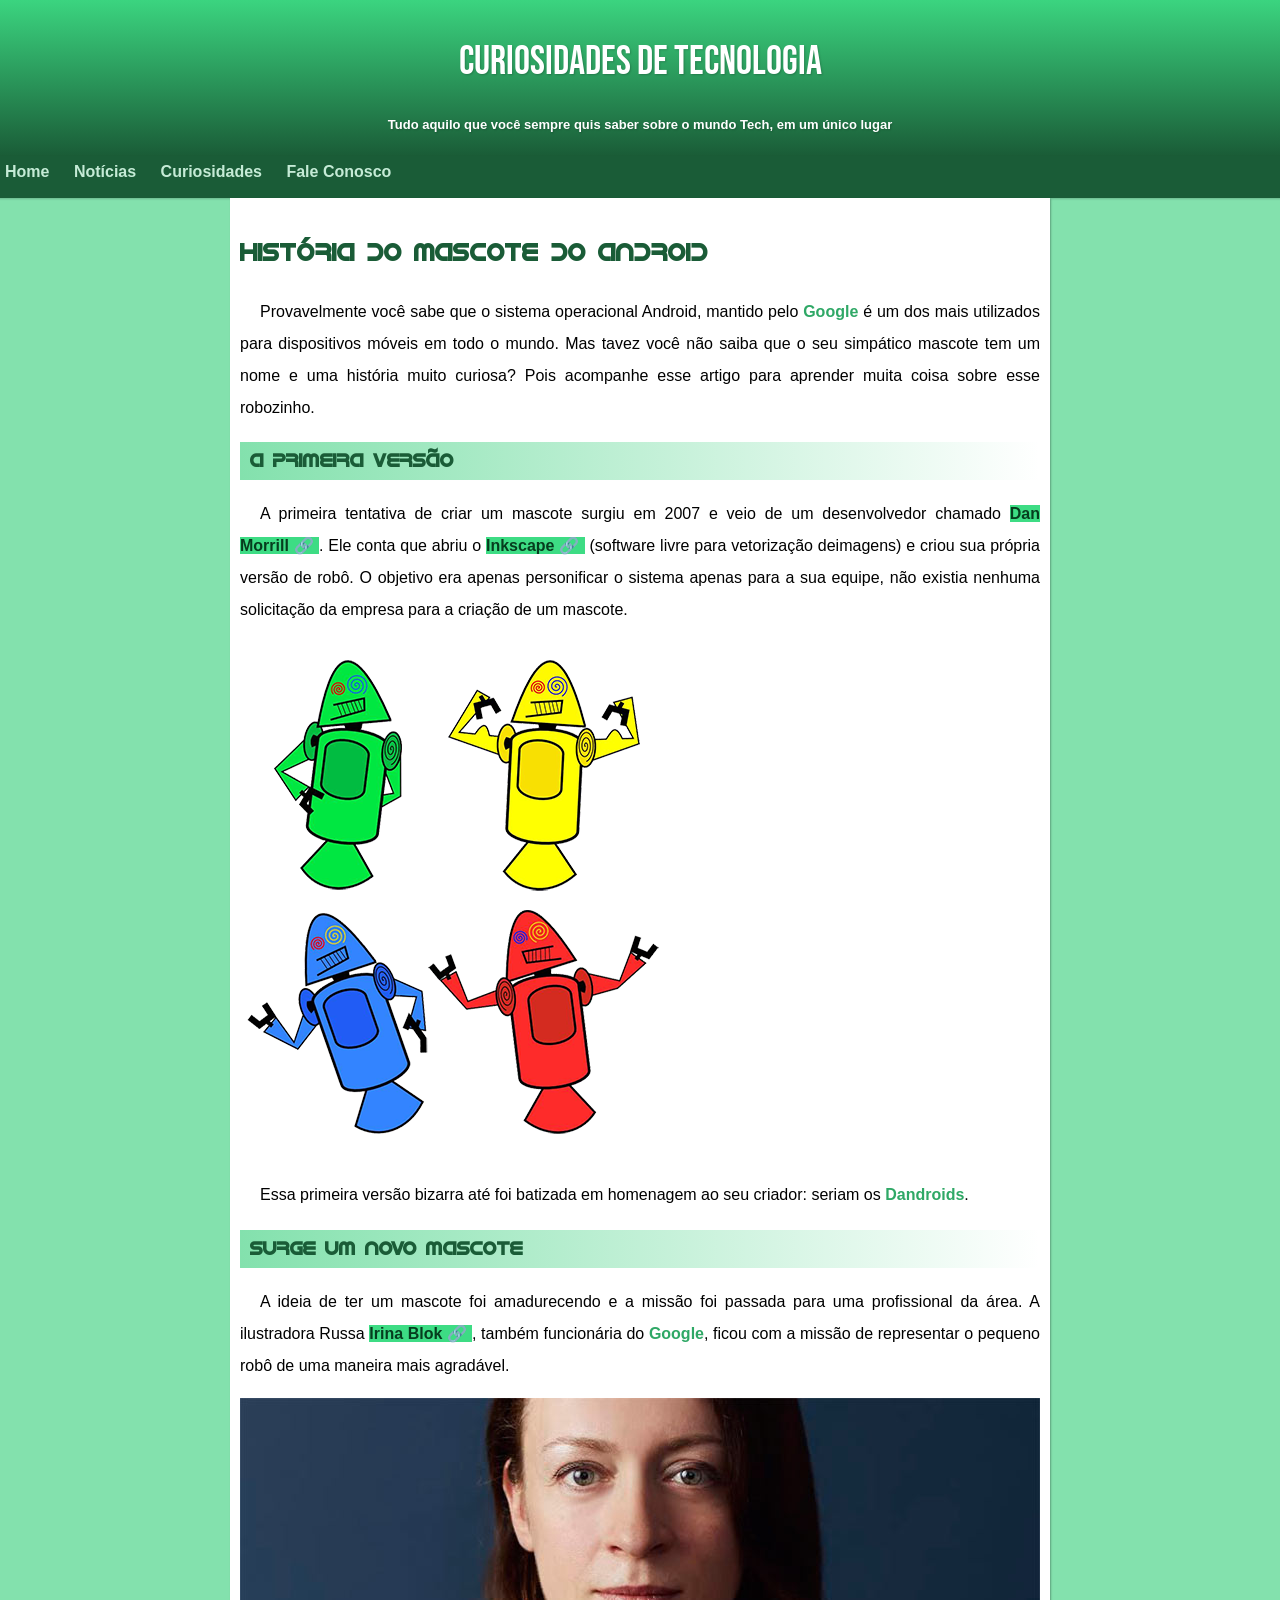
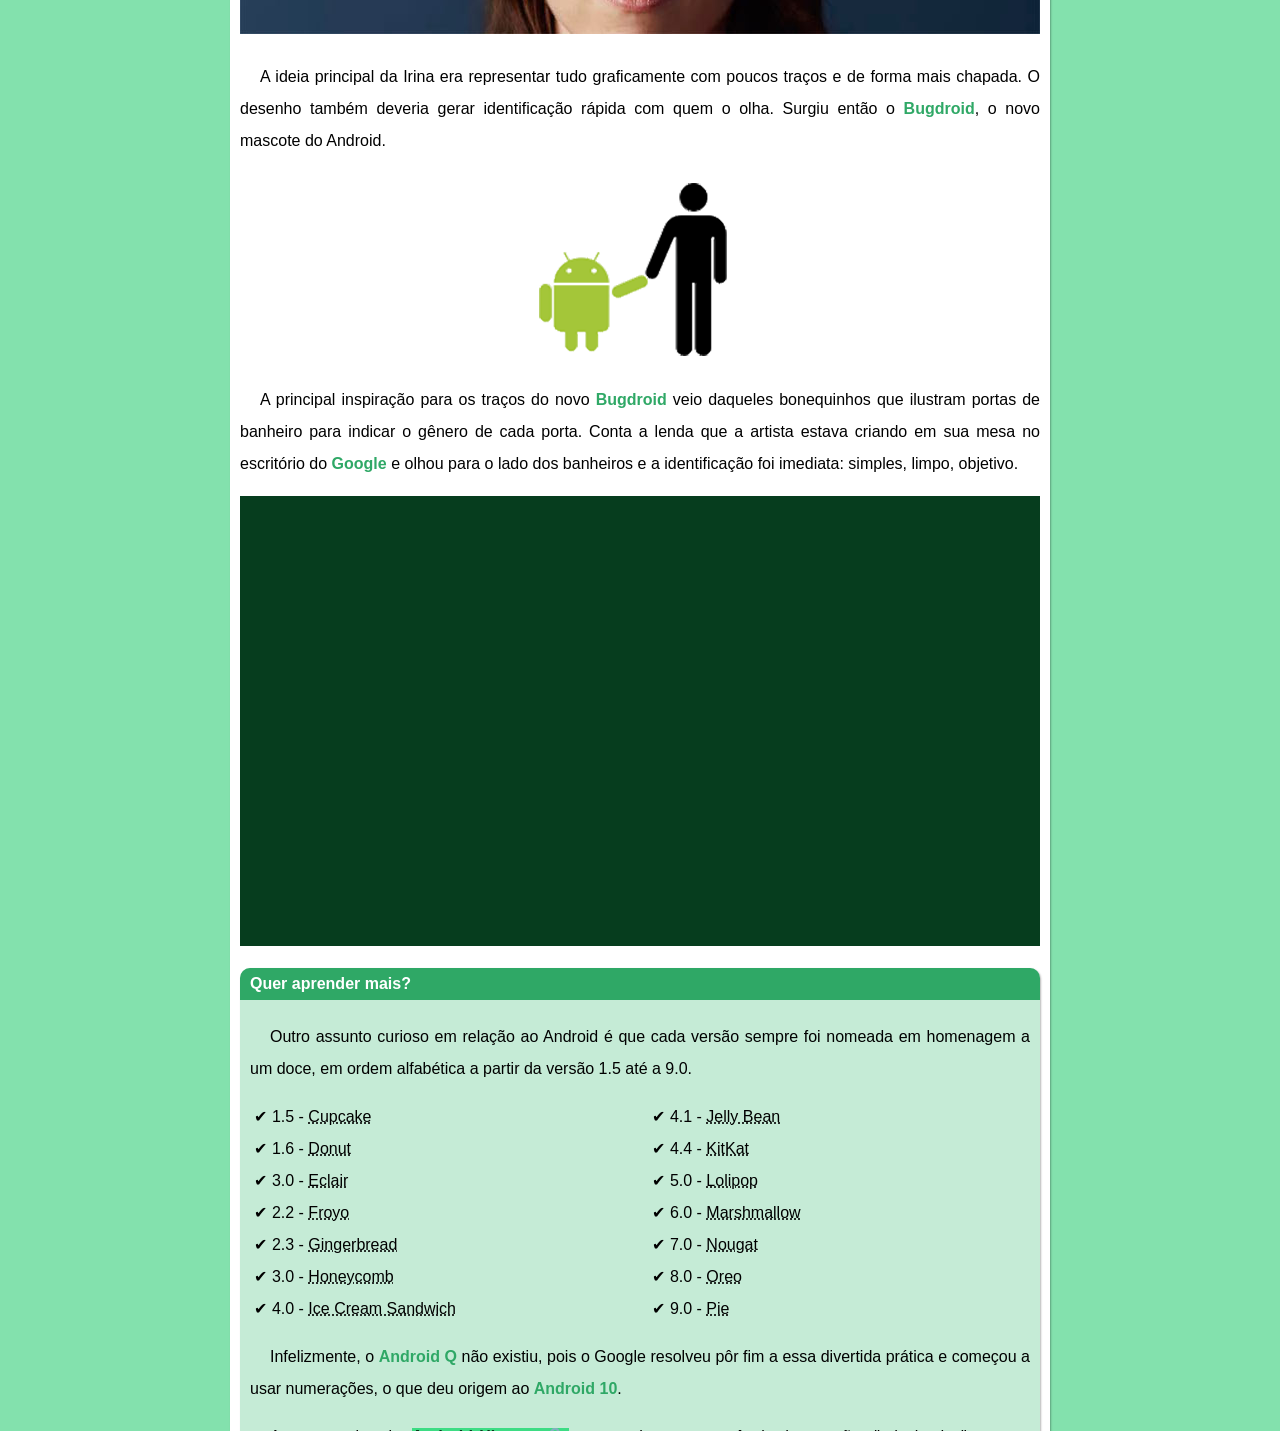
==== testing.html @ 819b612d "Add initial website files and assets Add a new testing HTML page and supporting assets for a simple " ====
<!DOCTYPE html>
<html lang="pt-br">

<head>
    <meta charset="UTF-8">
    <meta name="viewport" content="width=device-width, initial-scale=1.0">
    <title>Refazendo</title>
    <link rel="stylesheet" href="estilo/style-test.css">
    <link rel="shortcut icon" href="favicon.ico" type="image/x-icon">
</head>

<body>
    <header>
        <h1>Curiosidades de Tecnologia</h1>
        <p>Tudo aquilo que você sempre quis saber sobre o mundo Tech, em um único lugar</p>
    </header>
    <nav>
        <a href="#">Home</a>
        <a href="#">Notícias</a>
        <a href="#">Curiosidades</a>
        <a href="#">Fale Conosco</a>
    </nav>
    <main>
        <article>
            <h2 class="font-droid">História do Mascote do Android</h2>
            <p>Provavelmente você sabe que o sistema operacional Android, mantido pelo <span>Google</span> é um dos mais utilizados para dispositivos móveis em todo o mundo. Mas tavez você não saiba que o seu simpático mascote tem um nome e uma história muito curiosa? Pois acompanhe esse artigo para aprender muita coisa sobre esse robozinho.</p>
            <h3 class="font-droid">A primeira versão</h3>
            <p>A primeira tentativa de criar um mascote surgiu em 2007 e veio de um desenvolvedor chamado <a href="https://androidcommunity.com/dan-morrill-shows-us-the-android-mascot-that-almost-was-20130103/" target="_blank">Dan Morrill</a>. Ele conta que abriu o <a href="https://inkscape.org" target="_blank">Inkscape</a> (software livre para vetorização deimagens) e criou sua própria versão de robô. O objetivo era apenas personificar o sistema apenas para a sua equipe, não existia nenhuma solicitação da empresa para a criação de um mascote.</p>
            <picture>
                <source media="(max-width: 600px)" srcset="imagens/dan-droids-pq.png">
                <img src="imagens/dan-droids.png" alt="Imagem do Dan Droid" class="fotinhas">
            </picture>
            <p>Essa primeira versão bizarra até foi batizada em homenagem ao seu criador: seriam os <span>Dandroids</span>.</p>
            <h3 class="font-droid">Surge um novo mascote</h3>
            <p>A ideia de ter um mascote foi amadurecendo e a missão foi passada para uma profissional da área. A ilustradora Russa <a href="https://www.irinablok.com/" target="_blank">Irina Blok</a>, também funcionária do <span>Google</span>, ficou com a missão de representar o pequeno robô de uma maneira mais agradável.</p>

            <picture>
                <source media="(max-width: 420px)" srcset="imagens/irina-blok-pq.jpg">
                <img src="imagens/irina-blok.jpg" alt="Imagem da Irina Blok" class="fotinhas">
            </picture>

            <p>A ideia principal da Irina era representar tudo graficamente com poucos traços e de forma mais chapada. O desenho também deveria gerar identificação rápida com quem o olha. Surgiu então o <span>Bugdroid</span>, o novo mascote do Android.</p>

            <img src="imagens/bugdroid.png" alt="Imagem do Bugdroid" id="bugdroid">

            <p>A principal inspiração para os traços do novo <span>Bugdroid</span> veio daqueles bonequinhos que ilustram portas de banheiro para indicar o gênero de cada porta. Conta a lenda que a artista estava criando em sua mesa no escritório do <span>Google</span> e olhou para o lado dos banheiros e a identificação foi imediata: simples, limpo, objetivo.</p>

            <div>
                <iframe width="560" height="315" src="https://www.youtube.com/embed/l2UDgpLz20M?si=LlPFljSMOOnYda_y" title="YouTube video player" frameborder="0" allow="accelerometer; autoplay; clipboard-write; encrypted-media; gyroscope; picture-in-picture; web-share" referrerpolicy="strict-origin-when-cross-origin" allowfullscreen></iframe>
            </div>

            <aside>
                <h4>Quer aprender mais? </h4>
                <p>Outro assunto curioso em relação ao Android é que cada versão sempre foi nomeada em homenagem a um doce, em ordem alfabética a partir da versão 1.5 até a 9.0.</p>
                <ul>
                    <li>1.5 - <abbr title="bolinho">Cupcake</abbr>
                    <li>1.6 - <abbr title="rosquinha">Donut</abbr>                   
                    <li>3.0 - <abbr title="pão de mel">Eclair</abbr>                    
                    <li>2.2 - <abbr title="sorvete">Froyo</abbr>                   
                    <li>2.3 - <abbr title="biscoito de gengibre">Gingerbread</abbr>
                    <li>3.0 - <abbr title="honeycomb">Honeycomb</abbr>
                    <li>4.0 - <abbr title="sorvete de casquinha">Ice Cream Sandwich</abbr> 
                    <li>4.1 - <abbr title="bolo de jujuba">Jelly Bean</abbr>
                    <li>4.4 - <abbr title="kit kat">KitKat</abbr>                   
                    <li>5.0 - <abbr title="pirulito">Lolipop</abbr>
                    <li>6.0 - <abbr title="marshmallow">Marshmallow</abbr>
                    <li>7.0 - <abbr title="nougat">Nougat</abbr>                    
                    <li>8.0 - <abbr title="oreo">Oreo</abbr>                  
                    <li>9.0 - <abbr title="torta">Pie</abbr>             
                </ul>
                <p>Infelizmente, o <span>Android Q</span> não existiu, pois o Google resolveu pôr fim a essa divertida prática e começou a usar numerações, o que deu origem ao <span>Android 10</span>.</p>
                <p>Acesse aqui o site <a href="https://www.android.com/" target="_blank">Android History</a> para conhecer a sequência das versões "adocicadas" e o que cada uma trouxe para o sistema Android.</p>
            </aside>
            <p>Então é isso! Espero que você tenha gostado do nosso artigo com essa curiosidade sobre o sistema <span>Android</span> e seu simpático mascote.</p>
        </article>
    </main>
    <footer>
        <p>Site criado por <strong>Gustavo Guanabara</strong> para o <strong>CursoemVideo</strong>.</p>
    </footer>
</body>
</html>
---- estilo/style-test.css ----
@import url('https://fonts.googleapis.com/css2?family=Bebas+Neue&display=swap');
*{
    line-height: 2em;
}
@font-face{
    font-family: 'Android';
    src: url(../fonte/idroid.otf) format('opentype');
    font-weight: normal;
}
:root{
    --cor0: #c5ebd6;
    --cor1: #83e1ad;
    --cor2: #3ddc84;
    --cor3: #2fa866;
    --cor4: #1a5c37;
    --cor5: #063d1e;
    --fonte0: Arial, Helvetica, sans-serif;
    --fonte1: "Bebas Neue", cursive;
    --fonte2: 'Android', sans-serif;
}
body{
    font-family: var(--fonte0);
    color: var(--cor0);
    background-color: var(--cor1);
    margin: 0;
}
header{
    text-align: center;
    color: white;
    font-family: var(--fonte1);
    background-image: linear-gradient(to bottom, var(--cor2), var(--cor4));
    padding: 5px;
    margin-left: -10px;
    margin-right: -10px;
    margin-top: -10px;
    text-shadow: 1px 1px 2px rgba(0, 0, 0, 0.199);
}
header h1{
    margin-bottom: 0px;
    font-family: var(--fonte1);
    font-size: 2.5em;
    font-weight: normal;
}
header p{
    font-weight: normal;
    margin-top: 10px;
    font-family: var(--fonte0);
    font-weight: bold;
    font-size: small;
    padding-left: 5px;
    padding-right: 5px;
}
nav{
    color: white;
    background-color: var(--cor4);
    margin-left: -10px;
    margin-right: -10px;
    padding-bottom: 10px;
    padding-left: 5px;
    box-shadow: 1px 1px 2px rgba(0, 0, 0, 0.199);
}
nav a{
    text-decoration: none;
    color: var(--cor0);
    font-family: var(--fonte0);
    padding: 10px;
    font-size: 1em;
    font-weight: bold;
}
nav a:hover{
    background-color: var(--cor3);
    color: var(--cor4);
    border-radius: 3px;
}
main{
    background-color: white;
    margin: auto;
    padding: 10px;
    box-shadow: 1px 1px 2px rgba(0, 0, 0, 0.288);
    border-radius: 0 0 10px 10px;
    min-width: 250px;
    max-width: 800px;
}
.font-droid{
font-family: var(--fonte2);
color: var(--cor4);
}
main article h3{
    background-image: linear-gradient(to right, var(--cor1), transparent);
    text-indent: 10px;
}
main p{
    color: black;
    text-indent: 20px;
    text-align: justify;
    font-family: var(--fonte0);
}
main article a{
        text-decoration: none;
        background-color: var(--cor2);
        color: var(--cor5);
        font-weight: bold;
}
main article a:hover{
    text-decoration: underline;
}
main article a::after{
    content: "\00a0\1F517\00a0";
}
main span{
    color: var(--cor3);
    font-weight: bold;
}
.fotinhas{
    max-width: 100%;
    height: auto;
}
#bugdroid{
    display: block;
    margin: auto;
    max-width: 100%;
}
div{
    position: relative;
    padding-top: 56.25%;
    background-color: var(--cor5);
}
div iframe{
    position: absolute;
    top: 0;
    left: 0;
    width: 100%;
    height: 100%;
}
aside{
    background-color: var(--cor0);
    border-radius: 10px;
    box-shadow: 1px 1px 2px rgba(0, 0, 0, 0.288);
    padding: 0px 10px 10px 10px;
}
h4{
    background-color: var(--cor3);
    border-radius: 10px 10px 0 0;
    color: white;
    text-indent: 10px;
    margin-left: -10px;
    margin-right: -10px;
}
aside ul{
    columns: 2;
    list-style-position: inside;
    color: black;
    list-style: none;
    padding-left: 0px;
}

li::before{
    content: '\00a0\2714\00a0';
}
footer{
    background-color: var(--cor5);
    color: white;
    margin-left: -10px;
    margin-right: -10px;
    margin-bottom: -20px;
    text-align: center;
    padding: 0 10px;
    
}
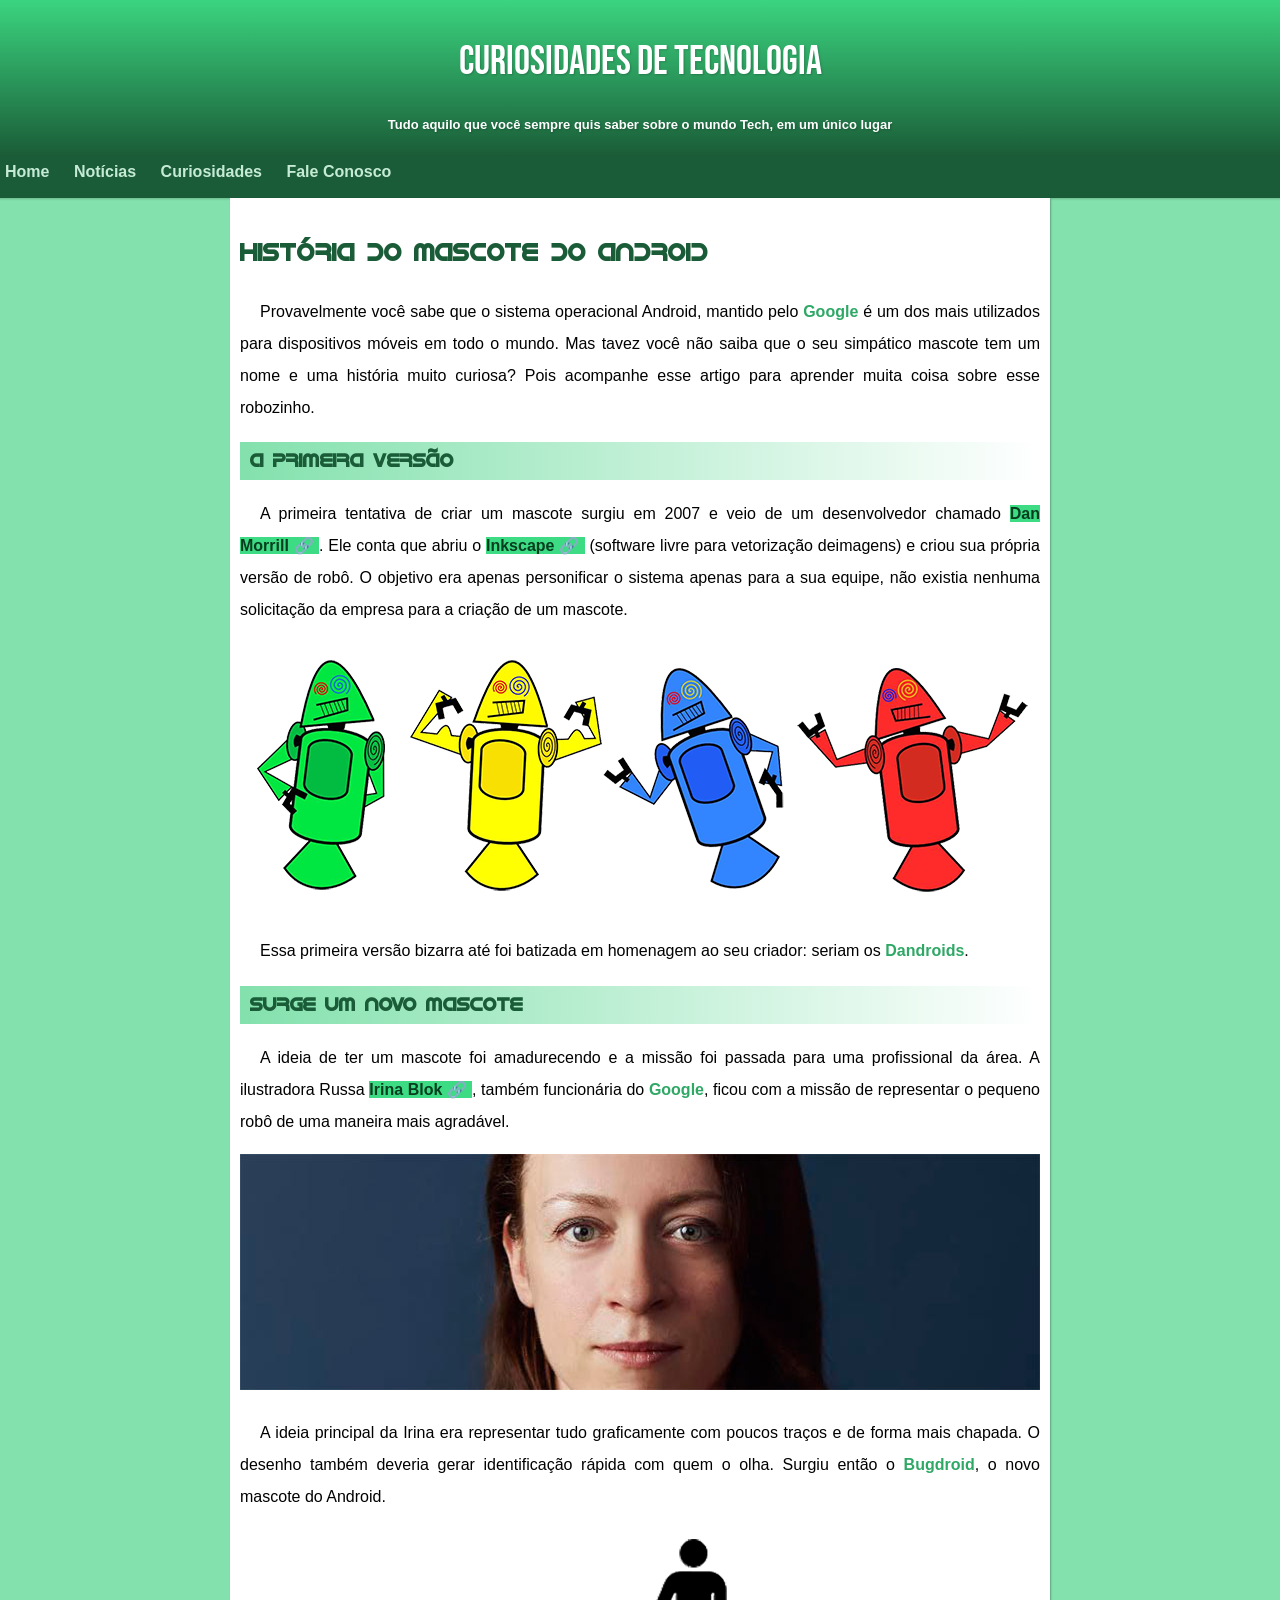
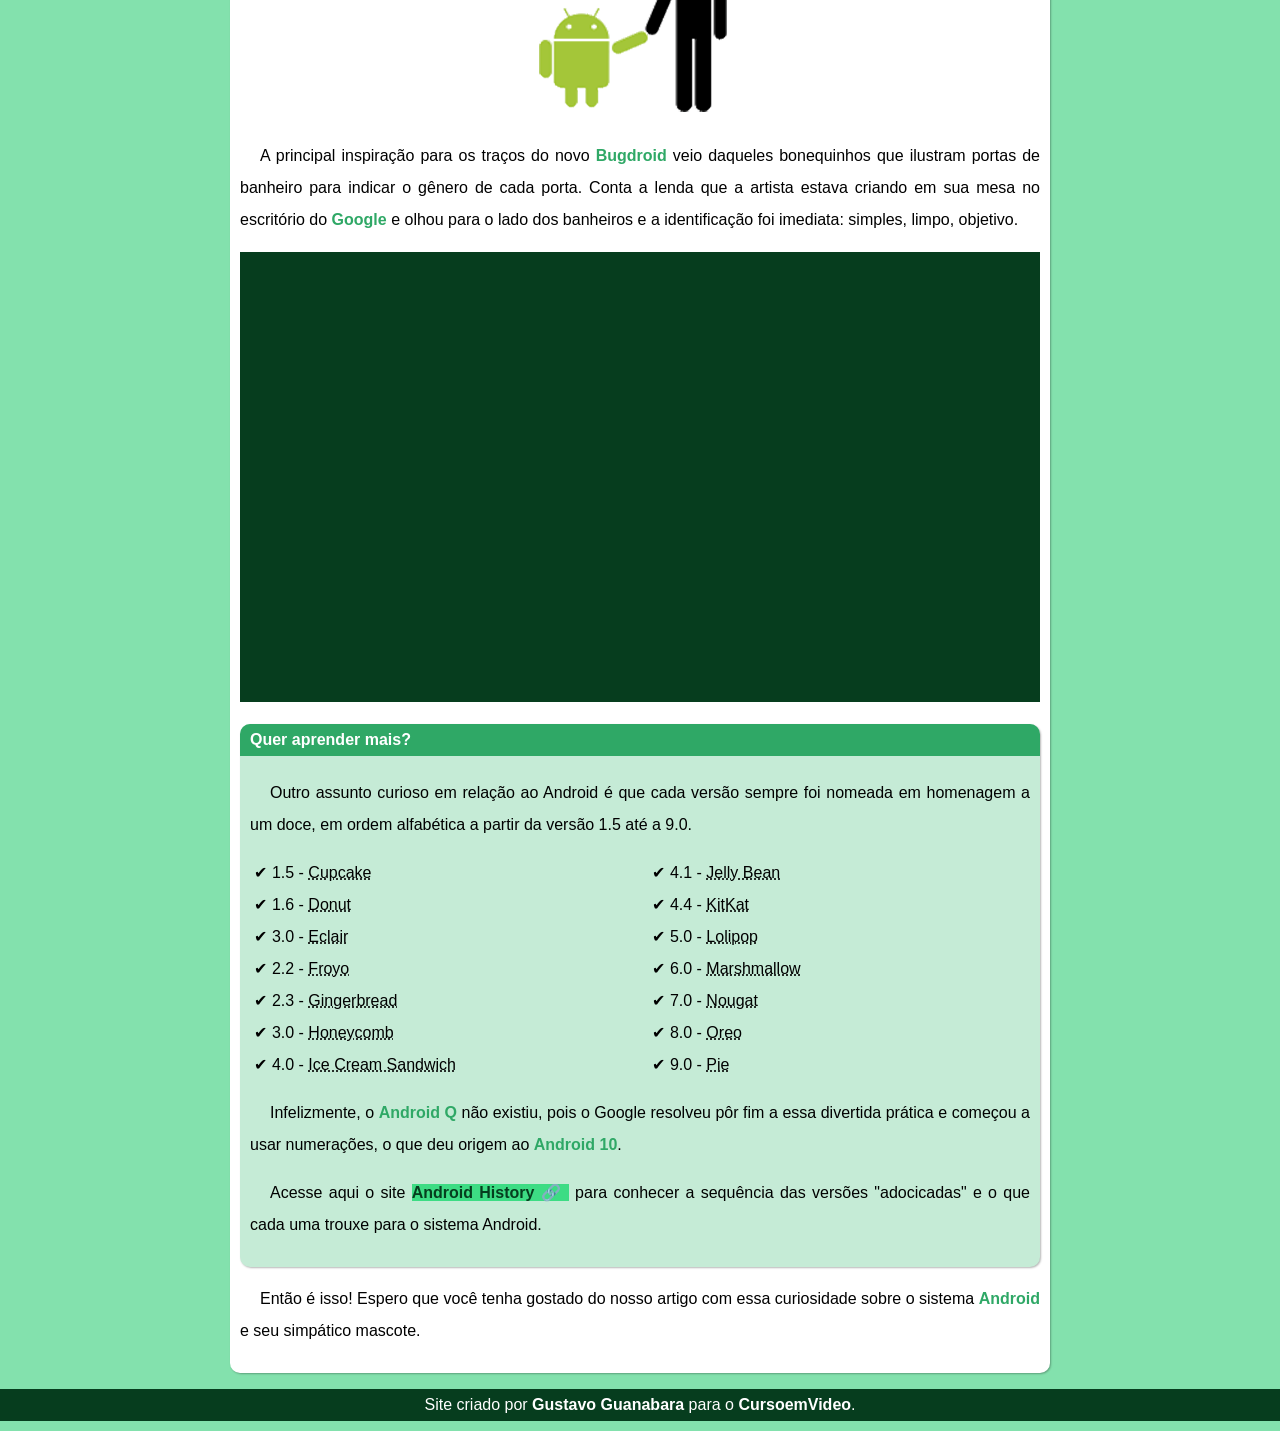
==== commit e01a5dbd: "Update testing.html title to 'Android' Change the <title> element in testing.html from 'Refazendo' t" ====
--- a/testing.html
+++ b/testing.html
@@ -4,7 +4,7 @@
 <head>
     <meta charset="UTF-8">
     <meta name="viewport" content="width=device-width, initial-scale=1.0">
-    <title>Refazendo</title>
+    <title>Android</title>
     <link rel="stylesheet" href="estilo/style-test.css">
     <link rel="shortcut icon" href="favicon.ico" type="image/x-icon">
 </head>
